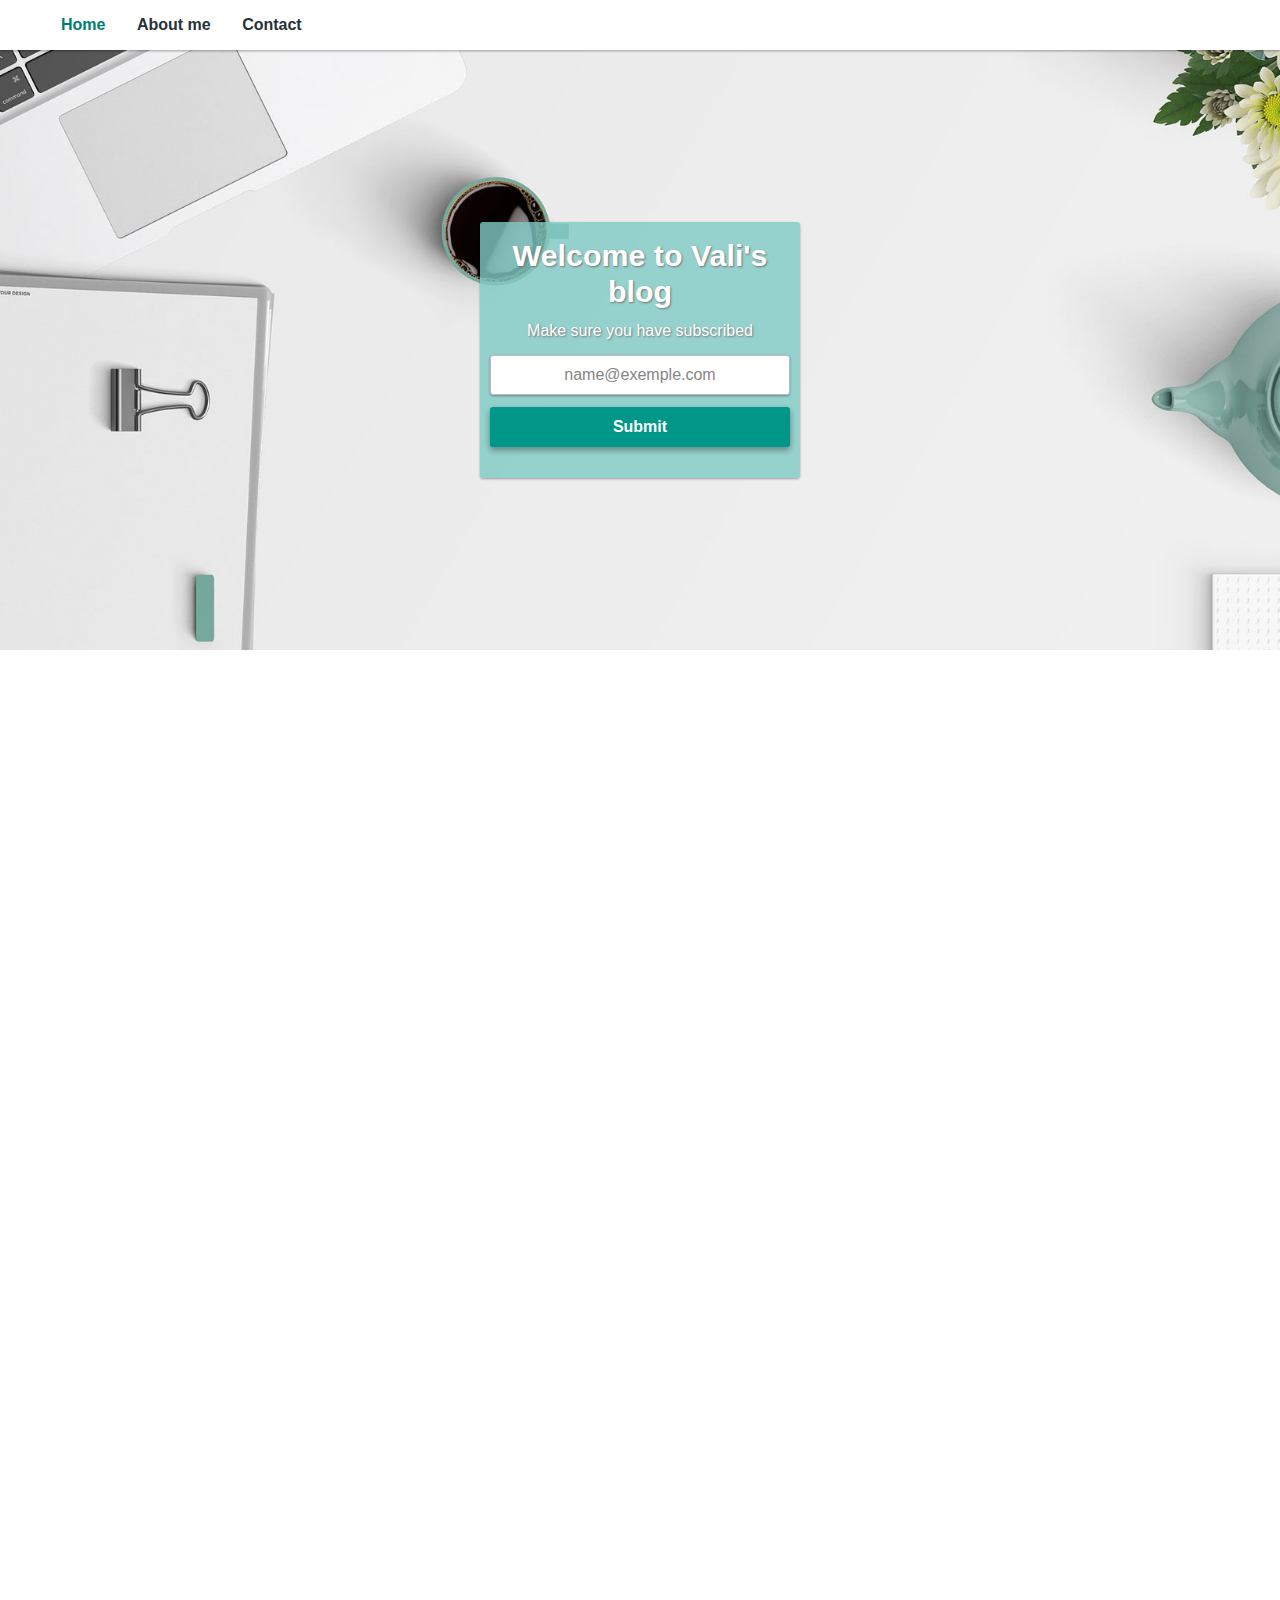
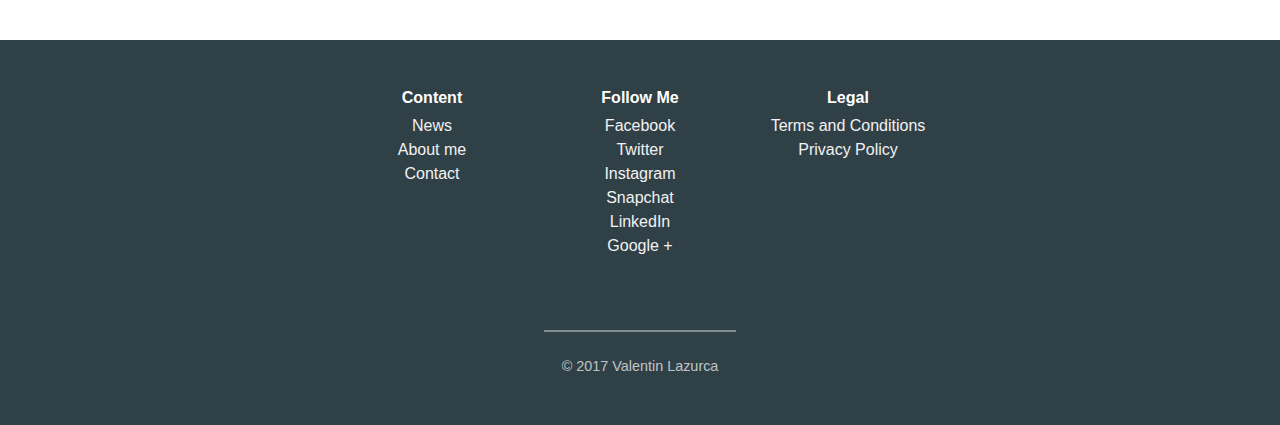
==== index.html @ ff08d21c "first commit for blog" ====
<html>
  <head>
    <title>Home</title>

    <link rel="stylesheet" href="css/app.css" type="text/css">
    <!-- CDN for ICONS !-->
    <link rel="stylesheet" href="https://maxcdn.bootstrapcdn.com/font-awesome/4.7.0/css/font-awesome.min.css">

    <link rel="stylesheet" href="css/animate.css">

    <meta name="viewport" content="width=device-width, initial-scale=1.0">
  </head>

  <body>
    <header class="navigation" role="banner">
      <div class="navigation-wrapper">
        <a href="javascript:void(0)" class="navigation-menu-button" id="js-mobile-menu">
          <div class="burger">
            <div class="one"></div>
            <div class="two"></div>
            <div class="three"></div>
          </div>
        </a>
        <nav role="navigation navBarMenu">
          <ul id="js-navigation-menu" class="navigation-menu show">
            <li class="nav-link"><a href="index.html" class="active">Home</a></li>
            <li class="nav-link"><a href="about.html">About me</a></li>
            <li class="nav-link"><a href="contact.html">Contact</a></li>
          </ul>

        </nav>

      </div>
    </header>


    <div class="cover paralax">
      <div class="cover-content" id="index-cover">
        <h1 class="animated bounceInDown">Welcome to Vali's blog</h1>
        <p class="animated fadeInUp">Make sure you have subscribed</p>
        <form class="subscribe" action="index.html" method="post">
          <input type="text" placeholder="name@exemple.com" class="textSubscribe animated bounceInUp">
          <button type="submit" class="submitBt">Submit</button>
        </form>
      </div>
    </div>

<!-- CARDS -->


    <div class="news">

      <div class="row">

        <article class="card">
          <div class="card-image">
            <div id="google"></div>
          </div>
          <div class="card-header">
            <h2>Memorable moments from I/O'17</h2>
          </div>
          <div class="card-copy">
            <p>This year's festival built lots of excitement. Check out photos from featured talks, hands-on learning sessions, and after-hours fun.</p>
          </div>
        </article>

        <article class="card">
          <div class="card-image">
            <div id="apple"></div>
          </div>
          <div class="card-header">
            <h2>Apple takes a step toward lightning fast 5G</h2>
          </div>
          <div class="card-copy">
            <p>The future wireless tech is expected to massively expand networks' bandwidth and speed, which will likely make your iPhone much faster than it is today.</p>
          </div>
        </article>

        <article class="card">
          <div class="card-image">
            <div id="snap"></div>
          </div>
          <div class="card-header">
            <h2>Snap acquires drone company, may put eyes in the skies</h2>
          </div>
          <div class="card-copy">
            <p>All the pieces of Snap's grand plan are coming together, the latest of which appears to be putting its camera technology atop drones.</p>
          </div>
        </article>

      </div>


      <div class="row">

        <article class="card">
          <div class="card-image">
            <div id="surface"></div>
          </div>
          <div class="card-header">
            <h2>Microsoft polishes the Surface Pro to near perfection</h2>
          </div>
          <div class="card-copy">
            <p>Microsoft’s update to the popular and admittedly excellent Surface Pro 4 is called, simply, the Surface Pro. There is no Pro 5. There may never be one, but the Surface Pro is in no way divergent from the path set forth by the Surface Pro 3 and 4 before it.</p>
          </div>
        </article>

        <article class="card">
          <div class="card-image">
            <div id="tesla"></div>
          </div>
          <div class="card-header">
            <h2>Tesla's Model X gets the first perfect SUV crash rating</h2>
          </div>
          <div class="card-copy">
            <p>Tesla loves to tout its cars' safety features as the best in the industry — and now, another of its vehicles has the ratings to back it up.</p>
          </div>
        </article>

        <article class="card">
          <div class="card-image">
            <div id="oneplus"></div>
          </div>
          <div class="card-header">
            <h2>OnePlus 5 might beat the iPhone 7 Plus by unapologetically copying it</h2>
          </div>
          <div class="card-copy">
            <p>The wait for the OnePlus 5 is almost over. The smartphone startup that's taken the world by storm will officially unveil its next flagship Android phone on June 20 at 12:00 p.m. Eastern Time during a live online keynote.</p>
          </div>
        </article>

      </div>


      <div class="row">

        <article class="card">
          <div class="card-image">
            <div id="jordan"></div>
          </div>
          <div class="card-header">
            <h2>Michael Jordan's last pair of sneakers worn as an amateur sell for a record $190,000</h2>
          </div>
          <div class="card-copy">
            <p> pair of Michael Jordan's sneakers, worn during his 1984 Olympic gold-medal game against Spain, have sold for a whopping $190,373.</p>
          </div>
        </article>

        <article class="card">
          <div class="card-image">
            <div id="box"></div>
          </div>
          <div class="card-header">
            <h2>Conor McGregor gloriously trolled Floyd Mayweather in announcing their much-anticipated fight</h2>
          </div>
          <div class="card-copy">
            <p>His hotly anticipated fight against Floyd Mayweather Jr. was just announced Wednesday evening, but McGregor has already landed the first punch with a glorious troll of the boxing superstar.</p>
          </div>
        </article>

      </div>


      <div class="row">

        <article class="card">
          <div class="card-image">
            <div id="mars"></div>
          </div>
          <div class="card-header">
            <h2>Elon Musk wants your trip to Mars to be like a Carnival cruise</h2>
          </div>
          <div class="card-copy">
            <p>Billionaire entrepreneur Elon Musk wants to make sure that everyone traveling to the red planet with SpaceX in the future has a really great time while they do it.</p>
          </div>
        </article>

        <article class="card">
          <div class="card-image">
            <div id="china"></div>
          </div>
          <div class="card-header">
            <h2>China just built the world's biggest floating solar project</h2>
          </div>
          <div class="card-copy">
            <p>China has installed a massive field of solar panels on a particularly poignant site: a lake formed by the collapse of abandoned coal mines.</p>
          </div>
        </article>

        <article class="card">
          <div class="card-image">
            <div id="nike"></div>
          </div>
          <div class="card-header">
            <h2>Nike Mag sneakers of 'Back to the Future II' fame fetch record public auction price</h2>
          </div>
          <div class="card-copy">
            <p>Either way, someone just spent a lot of money on a pair of sneakers. Historic, collectors' item sneakers that hold a legendary place in pop-culture history — but still, sneakers. </p>
          </div>
        </article>

      </div>


      <div class="row">

        <article class="card">
          <div class="card-image">
            <div id="gdrive"></div>
          </div>
          <div class="card-header">
            <h2>Google Drive will soon let you backup your entire computer</h2>
          </div>
          <div class="card-copy">
            <p>Google Drive is ready to be the answer to all your computer storage needs — and not just the files you create and upload using its cloud-based services like Google Docs and Photos. </p>
          </div>
        </article>

        <article class="card">
          <div class="card-image">
            <div id="startup"></div>
          </div>
          <div class="card-header">
            <h2>This startup used Ethereum to raise $150 million in three hours</h2>
          </div>
          <div class="card-copy">
            <p>A startup named Bancor has raised about $153 million in less than three hours from anonymous investors in what is now the biggest example of a new form of blockchain-based funding—the initial coin offering.</p>
          </div>
        </article>

      </div>

    </div><!-- endNews -->




    <footer class="footer" role="contentinfo">
      <div class="footer-links">
        <ul>
          <li><h3>Content</h3></li>
          <li><a href="javascript:void(0)">News</a></li>
          <li><a href="javascript:void(0)">About me</a></li>
          <li><a href="javascript:void(0)">Contact</a></li>
        </ul>
        <ul>
          <li><h3>Follow Me</h3></li>
          <li><a href="javascript:void(0)">Facebook</a></li>
          <li><a href="javascript:void(0)">Twitter</a></li>
          <li><a href="javascript:void(0)">Instagram</a></li>
          <li><a href="javascript:void(0)">Snapchat</a></li>
          <li><a href="javascript:void(0)">LinkedIn</a></li>
          <li><a href="javascript:void(0)">Google +</a></li>
        </ul>
        <ul>
          <li><h3>Legal</h3></li>
          <li><a href="javascript:void(0)">Terms and Conditions</a></li>
          <li><a href="javascript:void(0)">Privacy Policy</a></li>
        </ul>
      </div>

      <hr>

      <p>&copy; 2017 Valentin Lazurca</p>
    </footer>


  </body>

  <script type="text/javascript" src="js/jquery.min.js"></script>
  <script type="text/javascript" src="js/script.js"></script>
  <script type="text/javascript" src="js/animate.js"></script>
  <script type="text/javascript" src="js/functionsIndex.js"></script>

</html>
---- css/app.css ----
@charset "UTF-8";
html {
  box-sizing: border-box; }

*, *::after, *::before {
  box-sizing: inherit; }

button, [type='button'], [type='reset'], [type='submit'] {
  appearance: none;
  background-color: #1565c0;
  border: 0;
  border-radius: 3px;
  color: #fff;
  cursor: pointer;
  display: inline-block;
  font-family: -apple-system, BlinkMacSystemFont, "Avenir Next", "Avenir", "Segoe UI", "Lucida Grande", "Helvetica Neue", "Helvetica", "Fira Sans", "Roboto", "Noto", "Droid Sans", "Cantarell", "Oxygen", "Ubuntu", "Franklin Gothic Medium", "Century Gothic", "Liberation Sans", sans-serif;
  font-size: 16px;
  -webkit-font-smoothing: antialiased;
  font-weight: 600;
  line-height: 1;
  padding: 0.75em 1.5em;
  text-align: center;
  text-decoration: none;
  transition: background-color 150ms ease;
  user-select: none;
  vertical-align: middle;
  white-space: nowrap; }
  button:hover, [type='button']:hover, [type='reset']:hover, [type='submit']:hover {
    background-color: #11519a;
    color: #fff; }
  button:focus, [type='button']:focus, [type='reset']:focus, [type='submit']:focus {
    outline: 3px solid rgba(21, 101, 192, 0.6);
    outline-offset: 2px; }
  button:disabled, [type='button']:disabled, [type='reset']:disabled, [type='submit']:disabled {
    cursor: not-allowed;
    opacity: 0.5; }
    button:disabled:hover, [type='button']:disabled:hover, [type='reset']:disabled:hover, [type='submit']:disabled:hover {
      background-color: #1565c0; }

fieldset {
  background-color: transparent;
  border: 0;
  margin: 0;
  padding: 0; }

legend {
  font-weight: 600;
  margin-bottom: 0.375em;
  padding: 0; }

label {
  display: block;
  font-weight: 600;
  margin-bottom: 0.375em; }

input,
select,
textarea {
  display: block;
  font-family: -apple-system, BlinkMacSystemFont, "Avenir Next", "Avenir", "Segoe UI", "Lucida Grande", "Helvetica Neue", "Helvetica", "Fira Sans", "Roboto", "Noto", "Droid Sans", "Cantarell", "Oxygen", "Ubuntu", "Franklin Gothic Medium", "Century Gothic", "Liberation Sans", sans-serif;
  font-size: 16px; }

[type='color'], [type='date'], [type='datetime'], [type='datetime-local'], [type='email'], [type='month'], [type='number'], [type='password'], [type='search'], [type='tel'], [type='text'], [type='time'], [type='url'], [type='week'], input:not([type]), textarea {
  appearance: none;
  background-color: #fff;
  border: 1px solid #BDBDBD;
  border-radius: 3px;
  box-shadow: inset 0 1px 3px rgba(0, 0, 0, 0.06);
  box-sizing: border-box;
  margin-bottom: 0.75em;
  padding: 0.5em;
  transition: border-color 150ms ease;
  width: 100%; }
  [type='color']:hover, [type='date']:hover, [type='datetime']:hover, [type='datetime-local']:hover, [type='email']:hover, [type='month']:hover, [type='number']:hover, [type='password']:hover, [type='search']:hover, [type='tel']:hover, [type='text']:hover, [type='time']:hover, [type='url']:hover, [type='week']:hover, input:not([type]):hover, textarea:hover {
    border-color: #979797; }
  [type='color']:focus, [type='date']:focus, [type='datetime']:focus, [type='datetime-local']:focus, [type='email']:focus, [type='month']:focus, [type='number']:focus, [type='password']:focus, [type='search']:focus, [type='tel']:focus, [type='text']:focus, [type='time']:focus, [type='url']:focus, [type='week']:focus, input:not([type]):focus, textarea:focus {
    border-color: #1565c0;
    box-shadow: inset 0 1px 3px rgba(0, 0, 0, 0.06), 0 0 5px rgba(21, 101, 192, 0.7);
    outline: none; }
  [type='color']:disabled, [type='date']:disabled, [type='datetime']:disabled, [type='datetime-local']:disabled, [type='email']:disabled, [type='month']:disabled, [type='number']:disabled, [type='password']:disabled, [type='search']:disabled, [type='tel']:disabled, [type='text']:disabled, [type='time']:disabled, [type='url']:disabled, [type='week']:disabled, input:not([type]):disabled, textarea:disabled {
    background-color: #f2f2f2;
    cursor: not-allowed; }
    [type='color']:disabled:hover, [type='date']:disabled:hover, [type='datetime']:disabled:hover, [type='datetime-local']:disabled:hover, [type='email']:disabled:hover, [type='month']:disabled:hover, [type='number']:disabled:hover, [type='password']:disabled:hover, [type='search']:disabled:hover, [type='tel']:disabled:hover, [type='text']:disabled:hover, [type='time']:disabled:hover, [type='url']:disabled:hover, [type='week']:disabled:hover, input:not([type]):disabled:hover, textarea:disabled:hover {
      border: 1px solid #BDBDBD; }
  [type='color']::placeholder, [type='date']::placeholder, [type='datetime']::placeholder, [type='datetime-local']::placeholder, [type='email']::placeholder, [type='month']::placeholder, [type='number']::placeholder, [type='password']::placeholder, [type='search']::placeholder, [type='tel']::placeholder, [type='text']::placeholder, [type='time']::placeholder, [type='url']::placeholder, [type='week']::placeholder, input:not([type])::placeholder, textarea::placeholder {
    color: #858585; }

textarea {
  resize: vertical; }

[type="checkbox"],
[type="radio"] {
  display: inline;
  margin-right: 0.375em; }

[type="file"] {
  margin-bottom: 0.75em;
  width: 100%; }

select {
  margin-bottom: 0.75em;
  width: 100%; }

[type="checkbox"]:focus,
[type="radio"]:focus,
[type="file"]:focus,
select:focus {
  outline: 3px solid rgba(21, 101, 192, 0.6);
  outline-offset: 2px; }

html {
  box-sizing: border-box; }

*,
*::before,
*::after {
  box-sizing: inherit; }

html,
body {
  height: 100%; }

body {
  margin: 0; }

ul,
ol {
  list-style-type: none;
  margin: 0;
  padding: 0; }

dl {
  margin: 0; }

dt {
  font-weight: 600;
  margin: 0; }

dd {
  margin: 0; }

figure {
  margin: 0; }

img,
picture {
  margin: 0;
  max-width: 100%; }

table {
  border-collapse: collapse;
  margin: 0.75em 0;
  table-layout: fixed;
  width: 100%; }

th {
  border-bottom: 1px solid #8e8e8e;
  font-weight: 600;
  padding: 0.75em 0;
  text-align: left; }

td {
  border-bottom: 1px solid #BDBDBD;
  padding: 0.75em 0; }

tr,
td,
th {
  vertical-align: middle; }

html {
  color: #333;
  font-family: -apple-system, BlinkMacSystemFont, "Avenir Next", "Avenir", "Segoe UI", "Lucida Grande", "Helvetica Neue", "Helvetica", "Fira Sans", "Roboto", "Noto", "Droid Sans", "Cantarell", "Oxygen", "Ubuntu", "Franklin Gothic Medium", "Century Gothic", "Liberation Sans", sans-serif;
  font-size: 100%;
  line-height: 1.5; }

h1,
h2,
h3,
h4,
h5,
h6 {
  font-family: -apple-system, BlinkMacSystemFont, "Avenir Next", "Avenir", "Segoe UI", "Lucida Grande", "Helvetica Neue", "Helvetica", "Fira Sans", "Roboto", "Noto", "Droid Sans", "Cantarell", "Oxygen", "Ubuntu", "Franklin Gothic Medium", "Century Gothic", "Liberation Sans", sans-serif;
  font-size: 1.25em;
  line-height: 1.2;
  margin: 0 0 0.75em; }

p {
  margin: 0 0 0.75em; }

a {
  color: #1565c0;
  text-decoration-skip: ink;
  transition: color 150ms ease; }
  a:hover {
    color: #104c90; }
  a:focus {
    outline: 3px solid rgba(21, 101, 192, 0.6);
    outline-offset: 2px; }

hr {
  border-bottom: 1px solid #BDBDBD;
  border-left: 0;
  border-right: 0;
  border-top: 0;
  margin: 1.5em 0; }

/*!
 *  Font Awesome 4.7.0 by @davegandy - http://fontawesome.io - @fontawesome
 *  License - http://fontawesome.io/license (Font: SIL OFL 1.1, CSS: MIT License)
 */
/* FONT PATH
 * -------------------------- */
@font-face {
  font-family: 'FontAwesome';
  src: url("../fonts/fontawesome-webfont.eot?v=4.7.0");
  src: url("../fonts/fontawesome-webfont.eot?#iefix&v=4.7.0") format("embedded-opentype"), url("../fonts/fontawesome-webfont.woff2?v=4.7.0") format("woff2"), url("../fonts/fontawesome-webfont.woff?v=4.7.0") format("woff"), url("../fonts/fontawesome-webfont.ttf?v=4.7.0") format("truetype"), url("../fonts/fontawesome-webfont.svg?v=4.7.0#fontawesomeregular") format("svg");
  font-weight: normal;
  font-style: normal; }
.fa {
  display: inline-block;
  font: normal normal normal 14px/1 FontAwesome;
  font-size: inherit;
  text-rendering: auto;
  -webkit-font-smoothing: antialiased;
  -moz-osx-font-smoothing: grayscale; }

/* makes the font 33% larger relative to the icon container */
.fa-lg {
  font-size: 1.33333em;
  line-height: 0.75em;
  vertical-align: -15%; }

.fa-2x {
  font-size: 2em; }

.fa-3x {
  font-size: 3em; }

.fa-4x {
  font-size: 4em; }

.fa-5x {
  font-size: 5em; }

.fa-fw {
  width: 1.28571em;
  text-align: center; }

.fa-ul {
  padding-left: 0;
  margin-left: 2.14286em;
  list-style-type: none; }
  .fa-ul > li {
    position: relative; }

.fa-li {
  position: absolute;
  left: -2.14286em;
  width: 2.14286em;
  top: 0.14286em;
  text-align: center; }
  .fa-li.fa-lg {
    left: -1.85714em; }

.fa-border {
  padding: .2em .25em .15em;
  border: solid 0.08em #eee;
  border-radius: .1em; }

.fa-pull-left {
  float: left; }

.fa-pull-right {
  float: right; }

.fa.fa-pull-left {
  margin-right: .3em; }
.fa.fa-pull-right {
  margin-left: .3em; }

/* Deprecated as of 4.4.0 */
.pull-right {
  float: right; }

.pull-left {
  float: left; }

.fa.pull-left {
  margin-right: .3em; }
.fa.pull-right {
  margin-left: .3em; }

.fa-spin {
  -webkit-animation: fa-spin 2s infinite linear;
  animation: fa-spin 2s infinite linear; }

.fa-pulse {
  -webkit-animation: fa-spin 1s infinite steps(8);
  animation: fa-spin 1s infinite steps(8); }

@-webkit-keyframes fa-spin {
  0% {
    -webkit-transform: rotate(0deg);
    transform: rotate(0deg); }
  100% {
    -webkit-transform: rotate(359deg);
    transform: rotate(359deg); } }
@keyframes fa-spin {
  0% {
    -webkit-transform: rotate(0deg);
    transform: rotate(0deg); }
  100% {
    -webkit-transform: rotate(359deg);
    transform: rotate(359deg); } }
.fa-rotate-90 {
  -ms-filter: "progid:DXImageTransform.Microsoft.BasicImage(rotation=1)";
  -webkit-transform: rotate(90deg);
  -ms-transform: rotate(90deg);
  transform: rotate(90deg); }

.fa-rotate-180 {
  -ms-filter: "progid:DXImageTransform.Microsoft.BasicImage(rotation=2)";
  -webkit-transform: rotate(180deg);
  -ms-transform: rotate(180deg);
  transform: rotate(180deg); }

.fa-rotate-270 {
  -ms-filter: "progid:DXImageTransform.Microsoft.BasicImage(rotation=3)";
  -webkit-transform: rotate(270deg);
  -ms-transform: rotate(270deg);
  transform: rotate(270deg); }

.fa-flip-horizontal {
  -ms-filter: "progid:DXImageTransform.Microsoft.BasicImage(rotation=0, mirror=1)";
  -webkit-transform: scale(-1, 1);
  -ms-transform: scale(-1, 1);
  transform: scale(-1, 1); }

.fa-flip-vertical {
  -ms-filter: "progid:DXImageTransform.Microsoft.BasicImage(rotation=2, mirror=1)";
  -webkit-transform: scale(1, -1);
  -ms-transform: scale(1, -1);
  transform: scale(1, -1); }

:root .fa-rotate-90,
:root .fa-rotate-180,
:root .fa-rotate-270,
:root .fa-flip-horizontal,
:root .fa-flip-vertical {
  filter: none; }

.fa-stack {
  position: relative;
  display: inline-block;
  width: 2em;
  height: 2em;
  line-height: 2em;
  vertical-align: middle; }

.fa-stack-1x, .fa-stack-2x {
  position: absolute;
  left: 0;
  width: 100%;
  text-align: center; }

.fa-stack-1x {
  line-height: inherit; }

.fa-stack-2x {
  font-size: 2em; }

.fa-inverse {
  color: #fff; }

/* Font Awesome uses the Unicode Private Use Area (PUA) to ensure screen
   readers do not read off random characters that represent icons */
.fa-glass:before {
  content: ""; }

.fa-music:before {
  content: ""; }

.fa-search:before {
  content: ""; }

.fa-envelope-o:before {
  content: ""; }

.fa-heart:before {
  content: ""; }

.fa-star:before {
  content: ""; }

.fa-star-o:before {
  content: ""; }

.fa-user:before {
  content: ""; }

.fa-film:before {
  content: ""; }

.fa-th-large:before {
  content: ""; }

.fa-th:before {
  content: ""; }

.fa-th-list:before {
  content: ""; }

.fa-check:before {
  content: ""; }

.fa-remove:before,
.fa-close:before,
.fa-times:before {
  content: ""; }

.fa-search-plus:before {
  content: ""; }

.fa-search-minus:before {
  content: ""; }

.fa-power-off:before {
  content: ""; }

.fa-signal:before {
  content: ""; }

.fa-gear:before,
.fa-cog:before {
  content: ""; }

.fa-trash-o:before {
  content: ""; }

.fa-home:before {
  content: ""; }

.fa-file-o:before {
  content: ""; }

.fa-clock-o:before {
  content: ""; }

.fa-road:before {
  content: ""; }

.fa-download:before {
  content: ""; }

.fa-arrow-circle-o-down:before {
  content: ""; }

.fa-arrow-circle-o-up:before {
  content: ""; }

.fa-inbox:before {
  content: ""; }

.fa-play-circle-o:before {
  content: ""; }

.fa-rotate-right:before,
.fa-repeat:before {
  content: ""; }

.fa-refresh:before {
  content: ""; }

.fa-list-alt:before {
  content: ""; }

.fa-lock:before {
  content: ""; }

.fa-flag:before {
  content: ""; }

.fa-headphones:before {
  content: ""; }

.fa-volume-off:before {
  content: ""; }

.fa-volume-down:before {
  content: ""; }

.fa-volume-up:before {
  content: ""; }

.fa-qrcode:before {
  content: ""; }

.fa-barcode:before {
  content: ""; }

.fa-tag:before {
  content: ""; }

.fa-tags:before {
  content: ""; }

.fa-book:before {
  content: ""; }

.fa-bookmark:before {
  content: ""; }

.fa-print:before {
  content: ""; }

.fa-camera:before {
  content: ""; }

.fa-font:before {
  content: ""; }

.fa-bold:before {
  content: ""; }

.fa-italic:before {
  content: ""; }

.fa-text-height:before {
  content: ""; }

.fa-text-width:before {
  content: ""; }

.fa-align-left:before {
  content: ""; }

.fa-align-center:before {
  content: ""; }

.fa-align-right:before {
  content: ""; }

.fa-align-justify:before {
  content: ""; }

.fa-list:before {
  content: ""; }

.fa-dedent:before,
.fa-outdent:before {
  content: ""; }

.fa-indent:before {
  content: ""; }

.fa-video-camera:before {
  content: ""; }

.fa-photo:before,
.fa-image:before,
.fa-picture-o:before {
  content: ""; }

.fa-pencil:before {
  content: ""; }

.fa-map-marker:before {
  content: ""; }

.fa-adjust:before {
  content: ""; }

.fa-tint:before {
  content: ""; }

.fa-edit:before,
.fa-pencil-square-o:before {
  content: ""; }

.fa-share-square-o:before {
  content: ""; }

.fa-check-square-o:before {
  content: ""; }

.fa-arrows:before {
  content: ""; }

.fa-step-backward:before {
  content: ""; }

.fa-fast-backward:before {
  content: ""; }

.fa-backward:before {
  content: ""; }

.fa-play:before {
  content: ""; }

.fa-pause:before {
  content: ""; }

.fa-stop:before {
  content: ""; }

.fa-forward:before {
  content: ""; }

.fa-fast-forward:before {
  content: ""; }

.fa-step-forward:before {
  content: ""; }

.fa-eject:before {
  content: ""; }

.fa-chevron-left:before {
  content: ""; }

.fa-chevron-right:before {
  content: ""; }

.fa-plus-circle:before {
  content: ""; }

.fa-minus-circle:before {
  content: ""; }

.fa-times-circle:before {
  content: ""; }

.fa-check-circle:before {
  content: ""; }

.fa-question-circle:before {
  content: ""; }

.fa-info-circle:before {
  content: ""; }

.fa-crosshairs:before {
  content: ""; }

.fa-times-circle-o:before {
  content: ""; }

.fa-check-circle-o:before {
  content: ""; }

.fa-ban:before {
  content: ""; }

.fa-arrow-left:before {
  content: ""; }

.fa-arrow-right:before {
  content: ""; }

.fa-arrow-up:before {
  content: ""; }

.fa-arrow-down:before {
  content: ""; }

.fa-mail-forward:before,
.fa-share:before {
  content: ""; }

.fa-expand:before {
  content: ""; }

.fa-compress:before {
  content: ""; }

.fa-plus:before {
  content: ""; }

.fa-minus:before {
  content: ""; }

.fa-asterisk:before {
  content: ""; }

.fa-exclamation-circle:before {
  content: ""; }

.fa-gift:before {
  content: ""; }

.fa-leaf:before {
  content: ""; }

.fa-fire:before {
  content: ""; }

.fa-eye:before {
  content: ""; }

.fa-eye-slash:before {
  content: ""; }

.fa-warning:before,
.fa-exclamation-triangle:before {
  content: ""; }

.fa-plane:before {
  content: ""; }

.fa-calendar:before {
  content: ""; }

.fa-random:before {
  content: ""; }

.fa-comment:before {
  content: ""; }

.fa-magnet:before {
  content: ""; }

.fa-chevron-up:before {
  content: ""; }

.fa-chevron-down:before {
  content: ""; }

.fa-retweet:before {
  content: ""; }

.fa-shopping-cart:before {
  content: ""; }

.fa-folder:before {
  content: ""; }

.fa-folder-open:before {
  content: ""; }

.fa-arrows-v:before {
  content: ""; }

.fa-arrows-h:before {
  content: ""; }

.fa-bar-chart-o:before,
.fa-bar-chart:before {
  content: ""; }

.fa-twitter-square:before {
  content: ""; }

.fa-facebook-square:before {
  content: ""; }

.fa-camera-retro:before {
  content: ""; }

.fa-key:before {
  content: ""; }

.fa-gears:before,
.fa-cogs:before {
  content: ""; }

.fa-comments:before {
  content: ""; }

.fa-thumbs-o-up:before {
  content: ""; }

.fa-thumbs-o-down:before {
  content: ""; }

.fa-star-half:before {
  content: ""; }

.fa-heart-o:before {
  content: ""; }

.fa-sign-out:before {
  content: ""; }

.fa-linkedin-square:before {
  content: ""; }

.fa-thumb-tack:before {
  content: ""; }

.fa-external-link:before {
  content: ""; }

.fa-sign-in:before {
  content: ""; }

.fa-trophy:before {
  content: ""; }

.fa-github-square:before {
  content: ""; }

.fa-upload:before {
  content: ""; }

.fa-lemon-o:before {
  content: ""; }

.fa-phone:before {
  content: ""; }

.fa-square-o:before {
  content: ""; }

.fa-bookmark-o:before {
  content: ""; }

.fa-phone-square:before {
  content: ""; }

.fa-twitter:before {
  content: ""; }

.fa-facebook-f:before,
.fa-facebook:before {
  content: ""; }

.fa-github:before {
  content: ""; }

.fa-unlock:before {
  content: ""; }

.fa-credit-card:before {
  content: ""; }

.fa-feed:before,
.fa-rss:before {
  content: ""; }

.fa-hdd-o:before {
  content: ""; }

.fa-bullhorn:before {
  content: ""; }

.fa-bell:before {
  content: ""; }

.fa-certificate:before {
  content: ""; }

.fa-hand-o-right:before {
  content: ""; }

.fa-hand-o-left:before {
  content: ""; }

.fa-hand-o-up:before {
  content: ""; }

.fa-hand-o-down:before {
  content: ""; }

.fa-arrow-circle-left:before {
  content: ""; }

.fa-arrow-circle-right:before {
  content: ""; }

.fa-arrow-circle-up:before {
  content: ""; }

.fa-arrow-circle-down:before {
  content: ""; }

.fa-globe:before {
  content: ""; }

.fa-wrench:before {
  content: ""; }

.fa-tasks:before {
  content: ""; }

.fa-filter:before {
  content: ""; }

.fa-briefcase:before {
  content: ""; }

.fa-arrows-alt:before {
  content: ""; }

.fa-group:before,
.fa-users:before {
  content: ""; }

.fa-chain:before,
.fa-link:before {
  content: ""; }

.fa-cloud:before {
  content: ""; }

.fa-flask:before {
  content: ""; }

.fa-cut:before,
.fa-scissors:before {
  content: ""; }

.fa-copy:before,
.fa-files-o:before {
  content: ""; }

.fa-paperclip:before {
  content: ""; }

.fa-save:before,
.fa-floppy-o:before {
  content: ""; }

.fa-square:before {
  content: ""; }

.fa-navicon:before,
.fa-reorder:before,
.fa-bars:before {
  content: ""; }

.fa-list-ul:before {
  content: ""; }

.fa-list-ol:before {
  content: ""; }

.fa-strikethrough:before {
  content: ""; }

.fa-underline:before {
  content: ""; }

.fa-table:before {
  content: ""; }

.fa-magic:before {
  content: ""; }

.fa-truck:before {
  content: ""; }

.fa-pinterest:before {
  content: ""; }

.fa-pinterest-square:before {
  content: ""; }

.fa-google-plus-square:before {
  content: ""; }

.fa-google-plus:before {
  content: ""; }

.fa-money:before {
  content: ""; }

.fa-caret-down:before {
  content: ""; }

.fa-caret-up:before {
  content: ""; }

.fa-caret-left:before {
  content: ""; }

.fa-caret-right:before {
  content: ""; }

.fa-columns:before {
  content: ""; }

.fa-unsorted:before,
.fa-sort:before {
  content: ""; }

.fa-sort-down:before,
.fa-sort-desc:before {
  content: ""; }

.fa-sort-up:before,
.fa-sort-asc:before {
  content: ""; }

.fa-envelope:before {
  content: ""; }

.fa-linkedin:before {
  content: ""; }

.fa-rotate-left:before,
.fa-undo:before {
  content: ""; }

.fa-legal:before,
.fa-gavel:before {
  content: ""; }

.fa-dashboard:before,
.fa-tachometer:before {
  content: ""; }

.fa-comment-o:before {
  content: ""; }

.fa-comments-o:before {
  content: ""; }

.fa-flash:before,
.fa-bolt:before {
  content: ""; }

.fa-sitemap:before {
  content: ""; }

.fa-umbrella:before {
  content: ""; }

.fa-paste:before,
.fa-clipboard:before {
  content: ""; }

.fa-lightbulb-o:before {
  content: ""; }

.fa-exchange:before {
  content: ""; }

.fa-cloud-download:before {
  content: ""; }

.fa-cloud-upload:before {
  content: ""; }

.fa-user-md:before {
  content: ""; }

.fa-stethoscope:before {
  content: ""; }

.fa-suitcase:before {
  content: ""; }

.fa-bell-o:before {
  content: ""; }

.fa-coffee:before {
  content: ""; }

.fa-cutlery:before {
  content: ""; }

.fa-file-text-o:before {
  content: ""; }

.fa-building-o:before {
  content: ""; }

.fa-hospital-o:before {
  content: ""; }

.fa-ambulance:before {
  content: ""; }

.fa-medkit:before {
  content: ""; }

.fa-fighter-jet:before {
  content: ""; }

.fa-beer:before {
  content: ""; }

.fa-h-square:before {
  content: ""; }

.fa-plus-square:before {
  content: ""; }

.fa-angle-double-left:before {
  content: ""; }

.fa-angle-double-right:before {
  content: ""; }

.fa-angle-double-up:before {
  content: ""; }

.fa-angle-double-down:before {
  content: ""; }

.fa-angle-left:before {
  content: ""; }

.fa-angle-right:before {
  content: ""; }

.fa-angle-up:before {
  content: ""; }

.fa-angle-down:before {
  content: ""; }

.fa-desktop:before {
  content: ""; }

.fa-laptop:before {
  content: ""; }

.fa-tablet:before {
  content: ""; }

.fa-mobile-phone:before,
.fa-mobile:before {
  content: ""; }

.fa-circle-o:before {
  content: ""; }

.fa-quote-left:before {
  content: ""; }

.fa-quote-right:before {
  content: ""; }

.fa-spinner:before {
  content: ""; }

.fa-circle:before {
  content: ""; }

.fa-mail-reply:before,
.fa-reply:before {
  content: ""; }

.fa-github-alt:before {
  content: ""; }

.fa-folder-o:before {
  content: ""; }

.fa-folder-open-o:before {
  content: ""; }

.fa-smile-o:before {
  content: ""; }

.fa-frown-o:before {
  content: ""; }

.fa-meh-o:before {
  content: ""; }

.fa-gamepad:before {
  content: ""; }

.fa-keyboard-o:before {
  content: ""; }

.fa-flag-o:before {
  content: ""; }

.fa-flag-checkered:before {
  content: ""; }

.fa-terminal:before {
  content: ""; }

.fa-code:before {
  content: ""; }

.fa-mail-reply-all:before,
.fa-reply-all:before {
  content: ""; }

.fa-star-half-empty:before,
.fa-star-half-full:before,
.fa-star-half-o:before {
  content: ""; }

.fa-location-arrow:before {
  content: ""; }

.fa-crop:before {
  content: ""; }

.fa-code-fork:before {
  content: ""; }

.fa-unlink:before,
.fa-chain-broken:before {
  content: ""; }

.fa-question:before {
  content: ""; }

.fa-info:before {
  content: ""; }

.fa-exclamation:before {
  content: ""; }

.fa-superscript:before {
  content: ""; }

.fa-subscript:before {
  content: ""; }

.fa-eraser:before {
  content: ""; }

.fa-puzzle-piece:before {
  content: ""; }

.fa-microphone:before {
  content: ""; }

.fa-microphone-slash:before {
  content: ""; }

.fa-shield:before {
  content: ""; }

.fa-calendar-o:before {
  content: ""; }

.fa-fire-extinguisher:before {
  content: ""; }

.fa-rocket:before {
  content: ""; }

.fa-maxcdn:before {
  content: ""; }

.fa-chevron-circle-left:before {
  content: ""; }

.fa-chevron-circle-right:before {
  content: ""; }

.fa-chevron-circle-up:before {
  content: ""; }

.fa-chevron-circle-down:before {
  content: ""; }

.fa-html5:before {
  content: ""; }

.fa-css3:before {
  content: ""; }

.fa-anchor:before {
  content: ""; }

.fa-unlock-alt:before {
  content: ""; }

.fa-bullseye:before {
  content: ""; }

.fa-ellipsis-h:before {
  content: ""; }

.fa-ellipsis-v:before {
  content: ""; }

.fa-rss-square:before {
  content: ""; }

.fa-play-circle:before {
  content: ""; }

.fa-ticket:before {
  content: ""; }

.fa-minus-square:before {
  content: ""; }

.fa-minus-square-o:before {
  content: ""; }

.fa-level-up:before {
  content: ""; }

.fa-level-down:before {
  content: ""; }

.fa-check-square:before {
  content: ""; }

.fa-pencil-square:before {
  content: ""; }

.fa-external-link-square:before {
  content: ""; }

.fa-share-square:before {
  content: ""; }

.fa-compass:before {
  content: ""; }

.fa-toggle-down:before,
.fa-caret-square-o-down:before {
  content: ""; }

.fa-toggle-up:before,
.fa-caret-square-o-up:before {
  content: ""; }

.fa-toggle-right:before,
.fa-caret-square-o-right:before {
  content: ""; }

.fa-euro:before,
.fa-eur:before {
  content: ""; }

.fa-gbp:before {
  content: ""; }

.fa-dollar:before,
.fa-usd:before {
  content: ""; }

.fa-rupee:before,
.fa-inr:before {
  content: ""; }

.fa-cny:before,
.fa-rmb:before,
.fa-yen:before,
.fa-jpy:before {
  content: ""; }

.fa-ruble:before,
.fa-rouble:before,
.fa-rub:before {
  content: ""; }

.fa-won:before,
.fa-krw:before {
  content: ""; }

.fa-bitcoin:before,
.fa-btc:before {
  content: ""; }

.fa-file:before {
  content: ""; }

.fa-file-text:before {
  content: ""; }

.fa-sort-alpha-asc:before {
  content: ""; }

.fa-sort-alpha-desc:before {
  content: ""; }

.fa-sort-amount-asc:before {
  content: ""; }

.fa-sort-amount-desc:before {
  content: ""; }

.fa-sort-numeric-asc:before {
  content: ""; }

.fa-sort-numeric-desc:before {
  content: ""; }

.fa-thumbs-up:before {
  content: ""; }

.fa-thumbs-down:before {
  content: ""; }

.fa-youtube-square:before {
  content: ""; }

.fa-youtube:before {
  content: ""; }

.fa-xing:before {
  content: ""; }

.fa-xing-square:before {
  content: ""; }

.fa-youtube-play:before {
  content: ""; }

.fa-dropbox:before {
  content: ""; }

.fa-stack-overflow:before {
  content: ""; }

.fa-instagram:before {
  content: ""; }

.fa-flickr:before {
  content: ""; }

.fa-adn:before {
  content: ""; }

.fa-bitbucket:before {
  content: ""; }

.fa-bitbucket-square:before {
  content: ""; }

.fa-tumblr:before {
  content: ""; }

.fa-tumblr-square:before {
  content: ""; }

.fa-long-arrow-down:before {
  content: ""; }

.fa-long-arrow-up:before {
  content: ""; }

.fa-long-arrow-left:before {
  content: ""; }

.fa-long-arrow-right:before {
  content: ""; }

.fa-apple:before {
  content: ""; }

.fa-windows:before {
  content: ""; }

.fa-android:before {
  content: ""; }

.fa-linux:before {
  content: ""; }

.fa-dribbble:before {
  content: ""; }

.fa-skype:before {
  content: ""; }

.fa-foursquare:before {
  content: ""; }

.fa-trello:before {
  content: ""; }

.fa-female:before {
  content: ""; }

.fa-male:before {
  content: ""; }

.fa-gittip:before,
.fa-gratipay:before {
  content: ""; }

.fa-sun-o:before {
  content: ""; }

.fa-moon-o:before {
  content: ""; }

.fa-archive:before {
  content: ""; }

.fa-bug:before {
  content: ""; }

.fa-vk:before {
  content: ""; }

.fa-weibo:before {
  content: ""; }

.fa-renren:before {
  content: ""; }

.fa-pagelines:before {
  content: ""; }

.fa-stack-exchange:before {
  content: ""; }

.fa-arrow-circle-o-right:before {
  content: ""; }

.fa-arrow-circle-o-left:before {
  content: ""; }

.fa-toggle-left:before,
.fa-caret-square-o-left:before {
  content: ""; }

.fa-dot-circle-o:before {
  content: ""; }

.fa-wheelchair:before {
  content: ""; }

.fa-vimeo-square:before {
  content: ""; }

.fa-turkish-lira:before,
.fa-try:before {
  content: ""; }

.fa-plus-square-o:before {
  content: ""; }

.fa-space-shuttle:before {
  content: ""; }

.fa-slack:before {
  content: ""; }

.fa-envelope-square:before {
  content: ""; }

.fa-wordpress:before {
  content: ""; }

.fa-openid:before {
  content: ""; }

.fa-institution:before,
.fa-bank:before,
.fa-university:before {
  content: ""; }

.fa-mortar-board:before,
.fa-graduation-cap:before {
  content: ""; }

.fa-yahoo:before {
  content: ""; }

.fa-google:before {
  content: ""; }

.fa-reddit:before {
  content: ""; }

.fa-reddit-square:before {
  content: ""; }

.fa-stumbleupon-circle:before {
  content: ""; }

.fa-stumbleupon:before {
  content: ""; }

.fa-delicious:before {
  content: ""; }

.fa-digg:before {
  content: ""; }

.fa-pied-piper-pp:before {
  content: ""; }

.fa-pied-piper-alt:before {
  content: ""; }

.fa-drupal:before {
  content: ""; }

.fa-joomla:before {
  content: ""; }

.fa-language:before {
  content: ""; }

.fa-fax:before {
  content: ""; }

.fa-building:before {
  content: ""; }

.fa-child:before {
  content: ""; }

.fa-paw:before {
  content: ""; }

.fa-spoon:before {
  content: ""; }

.fa-cube:before {
  content: ""; }

.fa-cubes:before {
  content: ""; }

.fa-behance:before {
  content: ""; }

.fa-behance-square:before {
  content: ""; }

.fa-steam:before {
  content: ""; }

.fa-steam-square:before {
  content: ""; }

.fa-recycle:before {
  content: ""; }

.fa-automobile:before,
.fa-car:before {
  content: ""; }

.fa-cab:before,
.fa-taxi:before {
  content: ""; }

.fa-tree:before {
  content: ""; }

.fa-spotify:before {
  content: ""; }

.fa-deviantart:before {
  content: ""; }

.fa-soundcloud:before {
  content: ""; }

.fa-database:before {
  content: ""; }

.fa-file-pdf-o:before {
  content: ""; }

.fa-file-word-o:before {
  content: ""; }

.fa-file-excel-o:before {
  content: ""; }

.fa-file-powerpoint-o:before {
  content: ""; }

.fa-file-photo-o:before,
.fa-file-picture-o:before,
.fa-file-image-o:before {
  content: ""; }

.fa-file-zip-o:before,
.fa-file-archive-o:before {
  content: ""; }

.fa-file-sound-o:before,
.fa-file-audio-o:before {
  content: ""; }

.fa-file-movie-o:before,
.fa-file-video-o:before {
  content: ""; }

.fa-file-code-o:before {
  content: ""; }

.fa-vine:before {
  content: ""; }

.fa-codepen:before {
  content: ""; }

.fa-jsfiddle:before {
  content: ""; }

.fa-life-bouy:before,
.fa-life-buoy:before,
.fa-life-saver:before,
.fa-support:before,
.fa-life-ring:before {
  content: ""; }

.fa-circle-o-notch:before {
  content: ""; }

.fa-ra:before,
.fa-resistance:before,
.fa-rebel:before {
  content: ""; }

.fa-ge:before,
.fa-empire:before {
  content: ""; }

.fa-git-square:before {
  content: ""; }

.fa-git:before {
  content: ""; }

.fa-y-combinator-square:before,
.fa-yc-square:before,
.fa-hacker-news:before {
  content: ""; }

.fa-tencent-weibo:before {
  content: ""; }

.fa-qq:before {
  content: ""; }

.fa-wechat:before,
.fa-weixin:before {
  content: ""; }

.fa-send:before,
.fa-paper-plane:before {
  content: ""; }

.fa-send-o:before,
.fa-paper-plane-o:before {
  content: ""; }

.fa-history:before {
  content: ""; }

.fa-circle-thin:before {
  content: ""; }

.fa-header:before {
  content: ""; }

.fa-paragraph:before {
  content: ""; }

.fa-sliders:before {
  content: ""; }

.fa-share-alt:before {
  content: ""; }

.fa-share-alt-square:before {
  content: ""; }

.fa-bomb:before {
  content: ""; }

.fa-soccer-ball-o:before,
.fa-futbol-o:before {
  content: ""; }

.fa-tty:before {
  content: ""; }

.fa-binoculars:before {
  content: ""; }

.fa-plug:before {
  content: ""; }

.fa-slideshare:before {
  content: ""; }

.fa-twitch:before {
  content: ""; }

.fa-yelp:before {
  content: ""; }

.fa-newspaper-o:before {
  content: ""; }

.fa-wifi:before {
  content: ""; }

.fa-calculator:before {
  content: ""; }

.fa-paypal:before {
  content: ""; }

.fa-google-wallet:before {
  content: ""; }

.fa-cc-visa:before {
  content: ""; }

.fa-cc-mastercard:before {
  content: ""; }

.fa-cc-discover:before {
  content: ""; }

.fa-cc-amex:before {
  content: ""; }

.fa-cc-paypal:before {
  content: ""; }

.fa-cc-stripe:before {
  content: ""; }

.fa-bell-slash:before {
  content: ""; }

.fa-bell-slash-o:before {
  content: ""; }

.fa-trash:before {
  content: ""; }

.fa-copyright:before {
  content: ""; }

.fa-at:before {
  content: ""; }

.fa-eyedropper:before {
  content: ""; }

.fa-paint-brush:before {
  content: ""; }

.fa-birthday-cake:before {
  content: ""; }

.fa-area-chart:before {
  content: ""; }

.fa-pie-chart:before {
  content: ""; }

.fa-line-chart:before {
  content: ""; }

.fa-lastfm:before {
  content: ""; }

.fa-lastfm-square:before {
  content: ""; }

.fa-toggle-off:before {
  content: ""; }

.fa-toggle-on:before {
  content: ""; }

.fa-bicycle:before {
  content: ""; }

.fa-bus:before {
  content: ""; }

.fa-ioxhost:before {
  content: ""; }

.fa-angellist:before {
  content: ""; }

.fa-cc:before {
  content: ""; }

.fa-shekel:before,
.fa-sheqel:before,
.fa-ils:before {
  content: ""; }

.fa-meanpath:before {
  content: ""; }

.fa-buysellads:before {
  content: ""; }

.fa-connectdevelop:before {
  content: ""; }

.fa-dashcube:before {
  content: ""; }

.fa-forumbee:before {
  content: ""; }

.fa-leanpub:before {
  content: ""; }

.fa-sellsy:before {
  content: ""; }

.fa-shirtsinbulk:before {
  content: ""; }

.fa-simplybuilt:before {
  content: ""; }

.fa-skyatlas:before {
  content: ""; }

.fa-cart-plus:before {
  content: ""; }

.fa-cart-arrow-down:before {
  content: ""; }

.fa-diamond:before {
  content: ""; }

.fa-ship:before {
  content: ""; }

.fa-user-secret:before {
  content: ""; }

.fa-motorcycle:before {
  content: ""; }

.fa-street-view:before {
  content: ""; }

.fa-heartbeat:before {
  content: ""; }

.fa-venus:before {
  content: ""; }

.fa-mars:before {
  content: ""; }

.fa-mercury:before {
  content: ""; }

.fa-intersex:before,
.fa-transgender:before {
  content: ""; }

.fa-transgender-alt:before {
  content: ""; }

.fa-venus-double:before {
  content: ""; }

.fa-mars-double:before {
  content: ""; }

.fa-venus-mars:before {
  content: ""; }

.fa-mars-stroke:before {
  content: ""; }

.fa-mars-stroke-v:before {
  content: ""; }

.fa-mars-stroke-h:before {
  content: ""; }

.fa-neuter:before {
  content: ""; }

.fa-genderless:before {
  content: ""; }

.fa-facebook-official:before {
  content: ""; }

.fa-pinterest-p:before {
  content: ""; }

.fa-whatsapp:before {
  content: ""; }

.fa-server:before {
  content: ""; }

.fa-user-plus:before {
  content: ""; }

.fa-user-times:before {
  content: ""; }

.fa-hotel:before,
.fa-bed:before {
  content: ""; }

.fa-viacoin:before {
  content: ""; }

.fa-train:before {
  content: ""; }

.fa-subway:before {
  content: ""; }

.fa-medium:before {
  content: ""; }

.fa-yc:before,
.fa-y-combinator:before {
  content: ""; }

.fa-optin-monster:before {
  content: ""; }

.fa-opencart:before {
  content: ""; }

.fa-expeditedssl:before {
  content: ""; }

.fa-battery-4:before,
.fa-battery:before,
.fa-battery-full:before {
  content: ""; }

.fa-battery-3:before,
.fa-battery-three-quarters:before {
  content: ""; }

.fa-battery-2:before,
.fa-battery-half:before {
  content: ""; }

.fa-battery-1:before,
.fa-battery-quarter:before {
  content: ""; }

.fa-battery-0:before,
.fa-battery-empty:before {
  content: ""; }

.fa-mouse-pointer:before {
  content: ""; }

.fa-i-cursor:before {
  content: ""; }

.fa-object-group:before {
  content: ""; }

.fa-object-ungroup:before {
  content: ""; }

.fa-sticky-note:before {
  content: ""; }

.fa-sticky-note-o:before {
  content: ""; }

.fa-cc-jcb:before {
  content: ""; }

.fa-cc-diners-club:before {
  content: ""; }

.fa-clone:before {
  content: ""; }

.fa-balance-scale:before {
  content: ""; }

.fa-hourglass-o:before {
  content: ""; }

.fa-hourglass-1:before,
.fa-hourglass-start:before {
  content: ""; }

.fa-hourglass-2:before,
.fa-hourglass-half:before {
  content: ""; }

.fa-hourglass-3:before,
.fa-hourglass-end:before {
  content: ""; }

.fa-hourglass:before {
  content: ""; }

.fa-hand-grab-o:before,
.fa-hand-rock-o:before {
  content: ""; }

.fa-hand-stop-o:before,
.fa-hand-paper-o:before {
  content: ""; }

.fa-hand-scissors-o:before {
  content: ""; }

.fa-hand-lizard-o:before {
  content: ""; }

.fa-hand-spock-o:before {
  content: ""; }

.fa-hand-pointer-o:before {
  content: ""; }

.fa-hand-peace-o:before {
  content: ""; }

.fa-trademark:before {
  content: ""; }

.fa-registered:before {
  content: ""; }

.fa-creative-commons:before {
  content: ""; }

.fa-gg:before {
  content: ""; }

.fa-gg-circle:before {
  content: ""; }

.fa-tripadvisor:before {
  content: ""; }

.fa-odnoklassniki:before {
  content: ""; }

.fa-odnoklassniki-square:before {
  content: ""; }

.fa-get-pocket:before {
  content: ""; }

.fa-wikipedia-w:before {
  content: ""; }

.fa-safari:before {
  content: ""; }

.fa-chrome:before {
  content: ""; }

.fa-firefox:before {
  content: ""; }

.fa-opera:before {
  content: ""; }

.fa-internet-explorer:before {
  content: ""; }

.fa-tv:before,
.fa-television:before {
  content: ""; }

.fa-contao:before {
  content: ""; }

.fa-500px:before {
  content: ""; }

.fa-amazon:before {
  content: ""; }

.fa-calendar-plus-o:before {
  content: ""; }

.fa-calendar-minus-o:before {
  content: ""; }

.fa-calendar-times-o:before {
  content: ""; }

.fa-calendar-check-o:before {
  content: ""; }

.fa-industry:before {
  content: ""; }

.fa-map-pin:before {
  content: ""; }

.fa-map-signs:before {
  content: ""; }

.fa-map-o:before {
  content: ""; }

.fa-map:before {
  content: ""; }

.fa-commenting:before {
  content: ""; }

.fa-commenting-o:before {
  content: ""; }

.fa-houzz:before {
  content: ""; }

.fa-vimeo:before {
  content: ""; }

.fa-black-tie:before {
  content: ""; }

.fa-fonticons:before {
  content: ""; }

.fa-reddit-alien:before {
  content: ""; }

.fa-edge:before {
  content: ""; }

.fa-credit-card-alt:before {
  content: ""; }

.fa-codiepie:before {
  content: ""; }

.fa-modx:before {
  content: ""; }

.fa-fort-awesome:before {
  content: ""; }

.fa-usb:before {
  content: ""; }

.fa-product-hunt:before {
  content: ""; }

.fa-mixcloud:before {
  content: ""; }

.fa-scribd:before {
  content: ""; }

.fa-pause-circle:before {
  content: ""; }

.fa-pause-circle-o:before {
  content: ""; }

.fa-stop-circle:before {
  content: ""; }

.fa-stop-circle-o:before {
  content: ""; }

.fa-shopping-bag:before {
  content: ""; }

.fa-shopping-basket:before {
  content: ""; }

.fa-hashtag:before {
  content: ""; }

.fa-bluetooth:before {
  content: ""; }

.fa-bluetooth-b:before {
  content: ""; }

.fa-percent:before {
  content: ""; }

.fa-gitlab:before {
  content: ""; }

.fa-wpbeginner:before {
  content: ""; }

.fa-wpforms:before {
  content: ""; }

.fa-envira:before {
  content: ""; }

.fa-universal-access:before {
  content: ""; }

.fa-wheelchair-alt:before {
  content: ""; }

.fa-question-circle-o:before {
  content: ""; }

.fa-blind:before {
  content: ""; }

.fa-audio-description:before {
  content: ""; }

.fa-volume-control-phone:before {
  content: ""; }

.fa-braille:before {
  content: ""; }

.fa-assistive-listening-systems:before {
  content: ""; }

.fa-asl-interpreting:before,
.fa-american-sign-language-interpreting:before {
  content: ""; }

.fa-deafness:before,
.fa-hard-of-hearing:before,
.fa-deaf:before {
  content: ""; }

.fa-glide:before {
  content: ""; }

.fa-glide-g:before {
  content: ""; }

.fa-signing:before,
.fa-sign-language:before {
  content: ""; }

.fa-low-vision:before {
  content: ""; }

.fa-viadeo:before {
  content: ""; }

.fa-viadeo-square:before {
  content: ""; }

.fa-snapchat:before {
  content: ""; }

.fa-snapchat-ghost:before {
  content: ""; }

.fa-snapchat-square:before {
  content: ""; }

.fa-pied-piper:before {
  content: ""; }

.fa-first-order:before {
  content: ""; }

.fa-yoast:before {
  content: ""; }

.fa-themeisle:before {
  content: ""; }

.fa-google-plus-circle:before,
.fa-google-plus-official:before {
  content: ""; }

.fa-fa:before,
.fa-font-awesome:before {
  content: ""; }

.fa-handshake-o:before {
  content: ""; }

.fa-envelope-open:before {
  content: ""; }

.fa-envelope-open-o:before {
  content: ""; }

.fa-linode:before {
  content: ""; }

.fa-address-book:before {
  content: ""; }

.fa-address-book-o:before {
  content: ""; }

.fa-vcard:before,
.fa-address-card:before {
  content: ""; }

.fa-vcard-o:before,
.fa-address-card-o:before {
  content: ""; }

.fa-user-circle:before {
  content: ""; }

.fa-user-circle-o:before {
  content: ""; }

.fa-user-o:before {
  content: ""; }

.fa-id-badge:before {
  content: ""; }

.fa-drivers-license:before,
.fa-id-card:before {
  content: ""; }

.fa-drivers-license-o:before,
.fa-id-card-o:before {
  content: ""; }

.fa-quora:before {
  content: ""; }

.fa-free-code-camp:before {
  content: ""; }

.fa-telegram:before {
  content: ""; }

.fa-thermometer-4:before,
.fa-thermometer:before,
.fa-thermometer-full:before {
  content: ""; }

.fa-thermometer-3:before,
.fa-thermometer-three-quarters:before {
  content: ""; }

.fa-thermometer-2:before,
.fa-thermometer-half:before {
  content: ""; }

.fa-thermometer-1:before,
.fa-thermometer-quarter:before {
  content: ""; }

.fa-thermometer-0:before,
.fa-thermometer-empty:before {
  content: ""; }

.fa-shower:before {
  content: ""; }

.fa-bathtub:before,
.fa-s15:before,
.fa-bath:before {
  content: ""; }

.fa-podcast:before {
  content: ""; }

.fa-window-maximize:before {
  content: ""; }

.fa-window-minimize:before {
  content: ""; }

.fa-window-restore:before {
  content: ""; }

.fa-times-rectangle:before,
.fa-window-close:before {
  content: ""; }

.fa-times-rectangle-o:before,
.fa-window-close-o:before {
  content: ""; }

.fa-bandcamp:before {
  content: ""; }

.fa-grav:before {
  content: ""; }

.fa-etsy:before {
  content: ""; }

.fa-imdb:before {
  content: ""; }

.fa-ravelry:before {
  content: ""; }

.fa-eercast:before {
  content: ""; }

.fa-microchip:before {
  content: ""; }

.fa-snowflake-o:before {
  content: ""; }

.fa-superpowers:before {
  content: ""; }

.fa-wpexplorer:before {
  content: ""; }

.fa-meetup:before {
  content: ""; }

.sr-only {
  position: absolute;
  width: 1px;
  height: 1px;
  padding: 0;
  margin: -1px;
  overflow: hidden;
  clip: rect(0, 0, 0, 0);
  border: 0; }

.sr-only-focusable:active, .sr-only-focusable:focus {
  position: static;
  width: auto;
  height: auto;
  margin: 0;
  overflow: visible;
  clip: auto; }

* {
  outline: none !important; }
  *:hover, * :active {
    outline: none !important; }

body {
  background: white;
  font-family: "Raleway", sans-serif; }

header.navigation {
  background-color: white;
  min-height: 50px;
  width: 100%;
  z-index: 999;
  outline: none; }
  header.navigation .navigation-wrapper {
    position: relative;
    z-index: 9999;
    padding-left: 50px;
    box-shadow: 0 1px 3px rgba(0, 0, 0, 0.12), 0 1px 2px rgba(0, 0, 0, 0.24); }
    header.navigation .navigation-wrapper::after {
      clear: both;
      content: "";
      display: block; }
  header.navigation .navigation-menu-button {
    color: white;
    display: block;
    float: right;
    line-height: 50px;
    margin: 0;
    padding: 1em;
    text-decoration: none;
    text-transform: uppercase; }
    @media screen and (min-width: 900px) {
      header.navigation .navigation-menu-button {
        display: none; } }
    header.navigation .navigation-menu-button:focus, header.navigation .navigation-menu-button:hover {
      color: white; }
  header.navigation nav {
    float: none;
    min-height: 50px;
    z-index: 9999999; }
    @media screen and (min-width: 900px) {
      header.navigation nav {
        float: left; } }
  header.navigation ul.navigation-menu {
    clear: both;
    display: none;
    margin: 0 auto;
    overflow: visible;
    padding: 0;
    width: 100%;
    z-index: 9999; }
    header.navigation ul.navigation-menu.show {
      display: block; }
    @media screen and (min-width: 900px) {
      header.navigation ul.navigation-menu {
        display: inline;
        margin: 0;
        padding: 0; } }
  header.navigation ul li.nav-link {
    background: white;
    display: block;
    line-height: 50px;
    overflow: hidden;
    text-align: right;
    width: 100%;
    z-index: 9999;
    margin: 0; }
    @media screen and (min-width: 900px) {
      header.navigation ul li.nav-link {
        background: transparent;
        display: inline;
        line-height: 50px;
        text-decoration: none;
        width: auto; } }
    header.navigation ul li.nav-link a {
      color: #263238;
      display: inline-block;
      text-decoration: none;
      margin-left: -5px;
      padding: 0 5px;
      font-weight: 550; }
      @media screen and (min-width: 900px) {
        header.navigation ul li.nav-link a {
          padding: 0 1em; } }
      header.navigation ul li.nav-link a:focus, header.navigation ul li.nav-link a:hover {
        color: #009688;
        outline: none; }
      header.navigation ul li.nav-link a.active {
        color: #007d71; }
  header.navigation li.more.nav-link {
    padding-right: 0; }
    @media screen and (min-width: 900px) {
      header.navigation li.more.nav-link {
        padding-right: 1em; } }
    header.navigation li.more.nav-link > ul > li:first-child a {
      padding-top: 1em; }
    header.navigation li.more.nav-link a {
      margin-right: 1em; }
    header.navigation li.more.nav-link > a {
      padding-right: 0.6em; }
    header.navigation li.more.nav-link > a::after {
      position: absolute;
      top: auto;
      right: -0.4em;
      bottom: auto;
      left: auto;
      color: #212121;
      content: "\25BE"; }
  header.navigation li.more {
    overflow: visible;
    padding-right: 0; }
    header.navigation li.more a {
      padding-right: 0.8em; }
    header.navigation li.more > a {
      padding-right: 1.6em;
      position: relative; }
      @media screen and (min-width: 900px) {
        header.navigation li.more > a {
          margin-right: 1em; } }
      header.navigation li.more > a::after {
        content: "›";
        font-size: 1.2em;
        position: absolute;
        right: 0.5em; }
    header.navigation li.more:focus > .submenu, header.navigation li.more:hover > .submenu {
      display: block; }
    @media screen and (min-width: 900px) {
      header.navigation li.more {
        padding-right: 0.8em;
        position: relative; } }
  header.navigation ul.submenu {
    display: none;
    padding-left: 0; }
    @media screen and (min-width: 900px) {
      header.navigation ul.submenu {
        left: -1em;
        position: absolute;
        top: 1.5em; } }
    @media screen and (min-width: 900px) {
      header.navigation ul.submenu .submenu.fly-out-right {
        left: 11.8em;
        top: 0; } }
    @media screen and (min-width: 900px) {
      header.navigation ul.submenu .submenu.fly-out-left {
        left: -11.8em;
        top: 0; } }
    @media screen and (min-width: 900px) {
      header.navigation ul.submenu .submenu {
        left: 11.8em;
        top: 0; } }
    header.navigation ul.submenu li {
      display: block;
      padding-right: 0; }
      @media screen and (min-width: 900px) {
        header.navigation ul.submenu li {
          line-height: 38.46154px; }
          header.navigation ul.submenu li:first-child > a {
            border-top-left-radius: 3px;
            border-top-right-radius: 3px; }
          header.navigation ul.submenu li:last-child > a {
            border-bottom-left-radius: 3px;
            border-bottom-right-radius: 3px;
            padding-bottom: 0.7em; } }
      header.navigation ul.submenu li a {
        background-color: #f7f7f7;
        display: inline-block;
        text-align: right;
        width: 100%; }
        @media screen and (min-width: 900px) {
          header.navigation ul.submenu li a {
            background-color: white;
            padding-left: 1em;
            text-align: left;
            width: 12em; } }
  header.navigation .navigation-tools {
    clear: both;
    display: block;
    height: 50px; }
    @media screen and (min-width: 900px) {
      header.navigation .navigation-tools {
        background: transparent;
        clear: none;
        float: right; } }
  header.navigation .search-bar {
    float: right;
    padding: 0.55em 0.85em 0.7em 0.7em;
    width: 100%; }
    header.navigation .search-bar form {
      position: relative; }
      header.navigation .search-bar form input[type=search] {
        background: white;
        border-radius: 6px;
        color: #212121;
        font-size: 0.9em;
        margin: 0;
        padding: 0.2em 1em;
        width: 100%;
        height: 30px; }
        @media screen and (min-width: 900px) {
          header.navigation .search-bar form input[type=search] {
            width: 100%; } }
      header.navigation .search-bar form button[type=submit] {
        background: #263238;
        border: 0;
        bottom: 0.3em;
        left: auto;
        outline: none;
        padding: 0 9px;
        position: absolute;
        right: 0.3em;
        top: 0.3em; }
        header.navigation .search-bar form button[type=submit] i {
          height: 100%;
          opacity: 1;
          padding: 2px 1px; }
    @media screen and (min-width: 900px) {
      header.navigation .search-bar {
        display: inline-block;
        position: relative;
        width: 16em; }
        header.navigation .search-bar input {
          box-sizing: border-box;
          display: block; } }

.cover {
  align-items: center;
  background: url("../images/cover.jpg") no-repeat;
  background-size: cover;
  display: flex;
  justify-content: center;
  min-height: 35em;
  padding: 2em;
  color: white; }
  .cover h1 {
    animation-duration: 1.5s;
    text-shadow: 1px 1px 2px #757575; }
  .cover p {
    animation-delay: 1s;
    text-shadow: 1px 1px 2px #757575; }
  .cover .cover-content {
    max-width: 320px;
    text-align: center;
    background: rgba(128, 203, 196, 0.8);
    padding: 15px 10px;
    border-radius: 3px;
    box-shadow: 0 1px 3px rgba(0, 0, 0, 0.12), 0 1px 2px rgba(0, 0, 0, 0.24); }
    .cover .cover-content .subscribe .textSubscribe {
      max-width: 320px;
      height: 40px;
      text-align: center;
      color: #212121;
      box-shadow: 0 1px 3px rgba(0, 0, 0, 0.12), 0 1px 2px rgba(0, 0, 0, 0.24); }
    .cover .cover-content .subscribe button {
      width: 100%;
      height: 40px;
      background: #009688;
      box-shadow: 0 3px 6px rgba(0, 0, 0, 0.16), 0 3px 6px rgba(0, 0, 0, 0.23);
      animation-delay: 0.2s; }
      .cover .cover-content .subscribe button:hover {
        background: #00aa9a;
        box-shadow: 0 1px 3px rgba(0, 0, 0, 0.12), 0 1px 2px rgba(0, 0, 0, 0.24);
        transform: translateY(4px); }

.footer {
  background: #304047;
  margin-top: 150px;
  padding: 3em 1.618em;
  width: 100%; }
  .footer .footer-logo {
    margin-bottom: 2em;
    text-align: center; }
    .footer .footer-logo img {
      height: 3em; }
  .footer .footer-links {
    display: flex;
    flex-wrap: wrap;
    justify-content: center;
    margin-bottom: 1.5em; }
  .footer ul {
    flex-basis: 13em;
    flex-shrink: 0;
    margin-bottom: 3em;
    padding: 0; }
  .footer li {
    line-height: 1.5em;
    list-style: none;
    text-align: center; }
  .footer li a {
    color: #f2f2f2;
    text-decoration: none; }
    .footer li a:focus, .footer li a:hover {
      color: white; }
  .footer li h3 {
    color: #FFFFFF;
    font-size: 1em;
    margin-bottom: 0.4em; }
  .footer hr {
    border: 1px solid rgba(255, 255, 255, 0.4);
    margin: 0 auto 1.5em;
    width: 12em; }
  .footer p {
    color: rgba(255, 255, 255, 0.7);
    font-size: 0.9em;
    line-height: 1.5em;
    margin: auto;
    max-width: 35em;
    text-align: center; }

.row {
  display: flex;
  flex-wrap: wrap;
  justify-content: space-between; }

.card {
  border-radius: 3px;
  box-shadow: 0 1px 3px rgba(0, 0, 0, 0.12), 0 1px 2px rgba(0, 0, 0, 0.24);
  transition: all 0.3s cubic-bezier(0.25, 0.8, 0.25, 1);
  cursor: pointer;
  flex-basis: 15em;
  flex-grow: 1;
  margin: 0 1.5em 1.5em 1.5em;
  position: relative;
  transition: all 0.2s ease-in-out;
  color: #212121;
  opacity: 0; }
  .card .card-image {
    height: 240px;
    max-height: 240px;
    overflow: hidden;
    margin: 0;
    padding: 0; }
    .card .card-image #google {
      width: 100%;
      height: 240px;
      background: url("../images/Google_IO_2017.png") center center no-repeat;
      background-size: auto 150px;
      background-color: #13a08d; }
    .card .card-image #apple {
      width: 100%;
      height: 240px;
      background: url("../images/appleLogo2.png") center center no-repeat;
      background-size: auto 100px;
      background-color: #333; }
    .card .card-image #snap {
      width: 100%;
      height: 240px;
      background: url("../images/snap1.jpg") center center no-repeat;
      background-size: cover; }
    .card .card-image #surface {
      width: 100%;
      height: 240px;
      background: url("../images/surface.jpg") center center no-repeat;
      background-size: cover; }
    .card .card-image #tesla {
      width: 100%;
      height: 240px;
      background: url("../images/tesla.png") center center no-repeat;
      background-size: cover; }
    .card .card-image #oneplus {
      width: 100%;
      height: 240px;
      background: url("../images/oneplus.jpg") center center no-repeat;
      background-size: cover; }
    .card .card-image #jordan {
      width: 100%;
      height: 240px;
      background: url("../images/jordan.jpg") center center no-repeat;
      background-size: cover; }
    .card .card-image #box {
      width: 100%;
      height: 240px;
      background: url("../images/box.jpg") center center no-repeat;
      background-size: cover; }
    .card .card-image #mars {
      width: 100%;
      height: 240px;
      background: url("../images/mars.jpg") center center no-repeat;
      background-size: cover; }
    .card .card-image #china {
      width: 100%;
      height: 240px;
      background: url("../images/china.jpeg") center center no-repeat;
      background-size: cover; }
    .card .card-image #nike {
      width: 100%;
      height: 240px;
      background: url("../images/nike.jpg") center center no-repeat;
      background-size: cover; }
    .card .card-image #gdrive {
      width: 100%;
      height: 240px;
      background: url("../images/gdrive.jpg") center center no-repeat;
      background-size: cover; }
    .card .card-image #startup {
      width: 100%;
      height: 240px;
      background: url("../images/startup.jpg") center center no-repeat;
      background-size: cover; }
  .card:hover {
    opacity: 0.8; }
  .card .card-header {
    border-bottom: 1px solid #BDBDBD;
    border-radius: 3px 3px 0 0;
    font-weight: bold;
    line-height: 1.5em;
    padding: 0.5em 0.75em;
    margin: 0;
    transition: all 0.2s ease-in-out; }
  .card .card-copy {
    font-size: 0.9em;
    line-height: 1.5em;
    padding: 0.75em 0.75em; }
    .card .card-copy p {
      margin: 0 0 0.75em; }
  .card:focus, .card:hover {
    cursor: pointer;
    box-shadow: 0 10px 20px rgba(0, 0, 0, 0.19), 0 6px 6px rgba(0, 0, 0, 0.23);
    transition: all 0.3s cubic-bezier(0.25, 0.8, 0.25, 1); }
    .card:focus img, .card:hover img {
      opacity: 0.7; }
  .card:active {
    background-color: #d7d7d7; }
    .card:active .card-header {
      background-color: #d7d7d7; }

.bullets {
  display: flex;
  flex-wrap: wrap;
  margin: 1em;
  overflow: auto;
  padding: 10px; }
  .bullets .bullet {
    flex-basis: 20em;
    flex-grow: 1; }
    .bullets .bullet:hover .bullet-icon {
      box-shadow: 0 14px 28px rgba(0, 0, 0, 0.25), 0 10px 10px rgba(0, 0, 0, 0.22);
      transform: translateY(-6px);
      transition: all 0.3s cubic-bezier(0.25, 0.8, 0.25, 1); }
    .bullets .bullet:hover .fa-heart {
      animation-iteration-count: infinite; }
  .bullets .bullet-icon {
    background: #1565c0;
    border-radius: 50%;
    float: left;
    height: 4em;
    padding: 1em;
    width: 4em;
    text-align: center;
    box-shadow: 0 1px 3px rgba(0, 0, 0, 0.12), 0 1px 2px rgba(0, 0, 0, 0.24); }
  .bullets .bullet-icon-1 {
    background: #2196F3; }
    .bullets .bullet-icon-1 i {
      color: #f2f2f2;
      margin: -7px 0 0; }
  .bullets .bullet-icon-2 {
    background: #F44336; }
    .bullets .bullet-icon-2 i {
      color: #f2f2f2;
      margin: -5px 0 0 -8px;
      -webkit-animation-duration: 0.6s;
      -moz-animation-duration: 0.6s;
      -o-animation-duration: 0.6s; }
  .bullets .bullet-icon-3 {
    background: #009688; }
    .bullets .bullet-icon-3 i {
      color: white;
      margin: -5px 0 0 -8px;
      animation-delay: 0.2s; }
  .bullets .bullet-content {
    margin-bottom: 2em;
    margin-left: 5.6em; }
  .bullets h2 {
    border-bottom: 1px solid rgba(51, 51, 51, 0.2);
    display: inline-block;
    font-size: 1.6em;
    margin: 0 0 0.66667em 0;
    padding-top: 0.57143em; }
  .bullets li {
    list-style: none; }
  .bullets p {
    color: #333;
    line-height: 1.5; }
  .bullets img {
    max-width: 100%; }

.vertical-tabs-container {
  margin-top: 100px;
  overflow: hidden; }
  .vertical-tabs-container::after {
    clear: both;
    content: "";
    display: block; }
  .vertical-tabs-container li {
    list-style: none; }
  .vertical-tabs-container a {
    color: #009688;
    text-decoration: none; }
    .vertical-tabs-container a:hover {
      color: #00635a; }
  .vertical-tabs-container .vertical-tabs {
    display: none; }
    @media screen and (min-width: 900px) {
      .vertical-tabs-container .vertical-tabs {
        background-color: #fff;
        display: inline;
        float: left;
        height: 18.75em; } }
  @media screen and (min-width: 900px) {
    .vertical-tabs-container .vertical-tab {
      border-bottom: 1px solid #BDBDBD;
      display: block;
      font-weight: bold;
      padding: 0.75em 0.809em; }
      .vertical-tabs-container .vertical-tab.is-active {
        background-color: #f2f2f2;
        color: #007d71; }
      .vertical-tabs-container .vertical-tab a.vertical-tab {
        display: none; } }
  .vertical-tabs-container a.vertical-tab-accordion-heading {
    color: #009688; }
  .vertical-tabs-container .vertical-tab:focus {
    outline: none; }
  .vertical-tabs-container .vertical-tab-content-container {
    display: block;
    margin: 0 auto; }
    .vertical-tabs-container .vertical-tab-content-container a:focus {
      outline: none; }
    @media screen and (min-width: 900px) {
      .vertical-tabs-container .vertical-tab-content-container {
        height: 18.75em;
        width: 80%;
        background-color: #f2f2f2;
        display: inline-block; } }
  .vertical-tabs-container .vertical-tab-content {
    background-color: #f2f2f2;
    padding: 1.5em 1.618em;
    margin-left: 0; }
    .vertical-tabs-container .vertical-tab-content p {
      color: #333;
      line-height: 1.5; }
    @media screen and (min-width: 900px) {
      .vertical-tabs-container .vertical-tab-content {
        border: 0;
        display: none; } }
  .vertical-tabs-container .vertical-tab-accordion-heading {
    background-color: #fff;
    border-top: 1px solid #BDBDBD;
    cursor: pointer;
    display: block;
    font-weight: bold;
    padding: 0.75em 0.809em; }
    .vertical-tabs-container .vertical-tab-accordion-heading:focus, .vertical-tabs-container .vertical-tab-accordion-heading:hover {
      color: #1565c0; }
    .vertical-tabs-container .vertical-tab-accordion-heading:first-child {
      border-top: 0; }
    .vertical-tabs-container .vertical-tab-accordion-heading.is-active {
      background: #f2f2f2;
      border-bottom: 0; }
    @media screen and (min-width: 900px) {
      .vertical-tabs-container .vertical-tab-accordion-heading {
        display: none; } }

#about-cover {
  background-image: url("../images/aboutCover.jpg"); }

.paralax {
  align-items: center;
  display: flex;
  min-height: 25em;
  padding: 2em;
  width: 100%;
  position: relative;
  height: 600px;
  background-size: cover;
  background-position: top center;
  background--webkit-attachment: fixed;
  background--moz-attachment: fixed;
  background--o-attachment: fixed;
  background-attachment: fixed;
  background-repeat: no-repeat; }
  .paralax .paralax-content {
    max-width: 25em;
    text-align: right;
    color: white;
    text-transform: uppercase;
    margin-left: 25%; }
    @media screen and (max-width: 800px) {
      .paralax .paralax-content {
        margin-left: 10%; } }
    @media screen and (max-width: 450px) {
      .paralax .paralax-content {
        margin-left: 0; } }
    .paralax .paralax-content h1 {
      font-size: 2em;
      font-weight: 600;
      letter-spacing: 2px;
      line-height: 40px;
      margin: 0 0 0 10px;
      padding: 0; }
      @media screen and (max-width: 380px) {
        .paralax .paralax-content h1 {
          font-size: 1.4em; } }
    .paralax .paralax-content span {
      color: rgba(255, 255, 255, 0.7);
      font-size: 1.2em; }
    @media screen and (min-width: 900px) {
      .paralax .paralax-content {
        text-align: right; } }

.burger {
  width: 1em;
  height: 1em;
  padding: 0.2em;
  cursor: pointer;
  margin: 0 auto;
  outline: none !important; }
  .burger div {
    background-color: #009688;
    width: 1em;
    height: 0.2em;
    margin-bottom: 3px;
    transition: all 0.2s ease-out; }
  .burger.open .one {
    transform: translateY(0.4em) rotate(45deg); }
  .burger.open .two {
    opacity: 0; }
  .burger.open .three {
    transform: translateY(-0.4em) rotate(-45deg); }

.row {
  max-width: 1200px;
  margin-left: auto;
  margin-right: auto; }
  .row::after {
    clear: both;
    content: "";
    display: block; }

.cover {
  margin: 0 0 100px; }
  .cover h1 {
    font-size: 1.9em;
    margin: 0 0 10px; }

.info {
  max-width: 1200px;
  margin-left: auto;
  margin-right: auto;
  margin-top: 100px; }
  .info::after {
    clear: both;
    content: "";
    display: block; }

.vertical-tabs-container {
  max-width: 900px;
  margin-left: auto;
  margin-right: auto; }
  .vertical-tabs-container::after {
    clear: both;
    content: "";
    display: block; }
  .vertical-tabs-container > .vertical-tabs {
    margin-left: 8.5298%; }

.contact-page {
  background-color: white;
  height: 40%;
  width: 100%;
  max-width: 1200px;
  margin-left: auto;
  margin-right: auto; }
  .contact-page::after {
    clear: both;
    content: "";
    display: block; }
  .contact-page::after {
    clear: both;
    content: "";
    display: block; }
  .contact-page .contact-content {
    margin: 7em 0 0; }
    @media screen and (max-width: 380px) {
      .contact-page .contact-content {
        margin: 1em 0 0; } }
    .contact-page .contact-content .social-media {
      padding: 10px;
      text-align: center; }
      .contact-page .contact-content .social-media h1 {
        color: #009688;
        text-align: center;
        font-size: 2em;
        margin: 0 0 2em; }
        @media screen and (max-width: 380px) {
          .contact-page .contact-content .social-media h1 {
            font-size: 1.4em; } }
      .contact-page .contact-content .social-media .icon {
        height: 100px;
        width: 100px;
        -webkit-border-radius: 50%;
        -moz-border-radius: 50%;
        -o-border-radius: 50%;
        border-radius: 50%;
        box-shadow: 0 1px 3px rgba(0, 0, 0, 0.12), 0 1px 2px rgba(0, 0, 0, 0.24);
        text-align: center;
        font-size: 3.5em;
        display: inline-block;
        background: #009688;
        color: white;
        margin: 10px;
        padding: 0.35em 0; }
        .contact-page .contact-content .social-media .icon:hover {
          transition: all 0.3s cubic-bezier(0.25, 0.8, 0.25, 1);
          background: white;
          color: #009688; }

.message {
  margin-top: 0;
  max-width: 1200px;
  margin-left: auto;
  margin-right: auto; }
  .message::after {
    clear: both;
    content: "";
    display: block; }
  @media screen and (max-width: 450px) {
    .message {
      margin-top: 7em; } }
  @media screen and (max-width: 380px) {
    .message {
      margin-top: 15em; } }
  .message .contact-form {
    margin-left: 17.05961%;
    float: left;
    display: block;
    margin-right: 2.35765%;
    width: 65.88078%; }
    .message .contact-form:last-child {
      margin-right: 0; }
  .message .submitTxt {
    background: #009688;
    box-shadow: 0 3px 6px rgba(0, 0, 0, 0.16), 0 3px 6px rgba(0, 0, 0, 0.23); }
    .message .submitTxt:hover {
      background: #00aa9a;
      box-shadow: 0 1px 3px rgba(0, 0, 0, 0.12), 0 1px 2px rgba(0, 0, 0, 0.24);
      transform: translateY(4px); }

/*# sourceMappingURL=app.css.map */
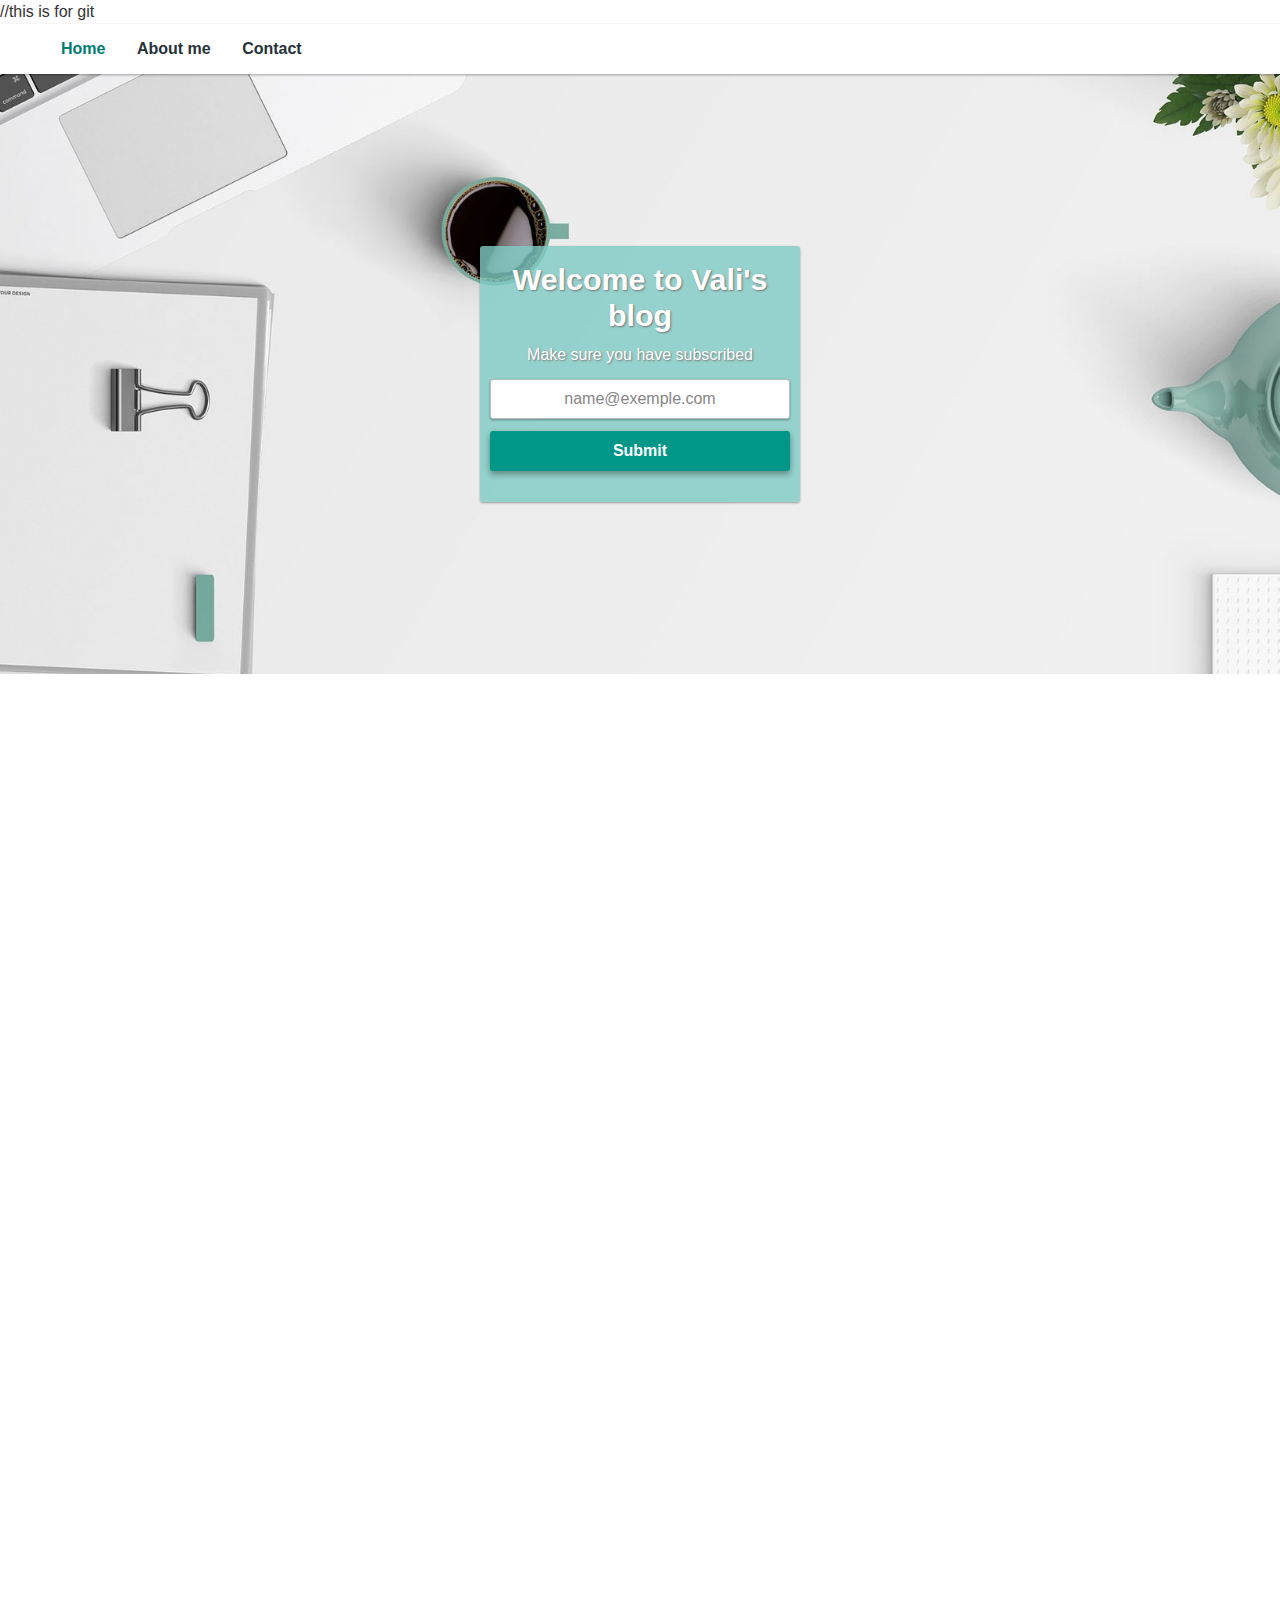
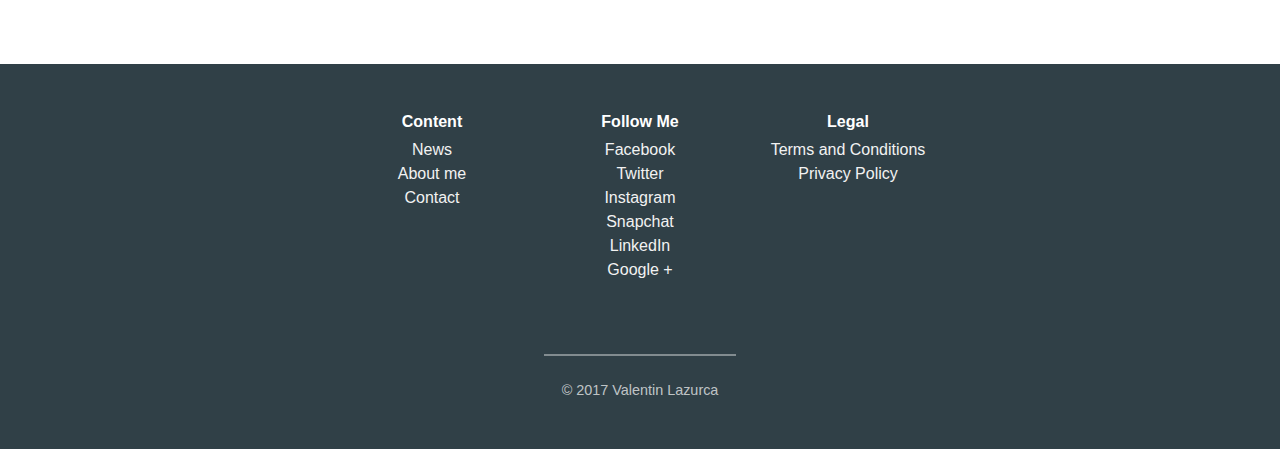
==== commit a923a91d: "bug fix in index.html" ====
--- a/index.html
+++ b/index.html
@@ -10,7 +10,7 @@
 
     <meta name="viewport" content="width=device-width, initial-scale=1.0">
   </head>
-
+//this is for git
   <body>
     <header class="navigation" role="banner">
       <div class="navigation-wrapper">
@@ -32,7 +32,6 @@
 
       </div>
     </header>
-
 
     <div class="cover paralax">
       <div class="cover-content" id="index-cover">
